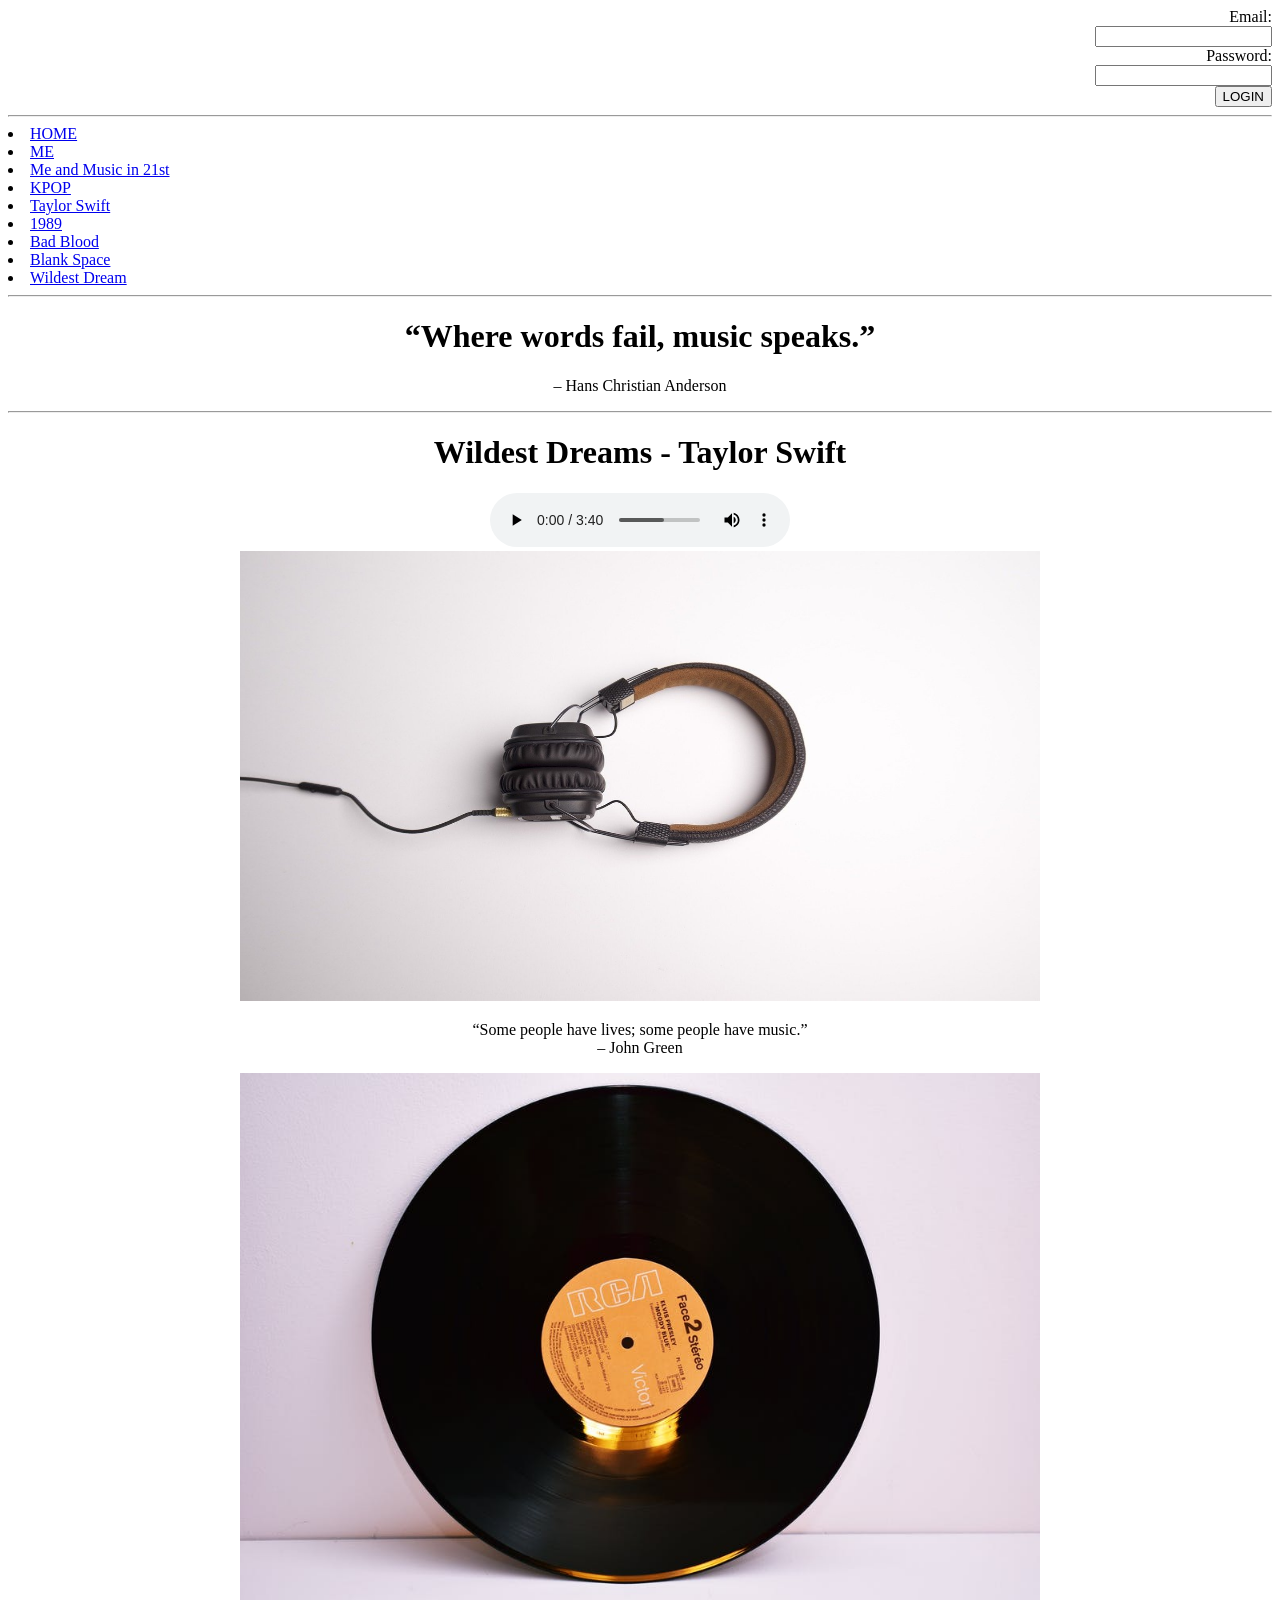
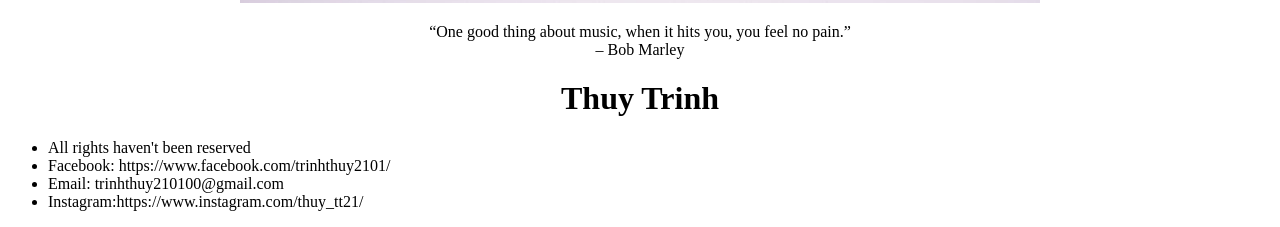
==== HTML/index.html @ 8790e018 "html" ====
<!DOCTYPE html>
<html lang="en">
<head>
    <meta charset="UTF-8">
    <meta name="viewport" content="width=device-width, initial-scale=1.0">
    <title>HOME</title>
  
</head>
<body align=center>
    <div align="right" id="head_navi">
        <form action="/HTML/trinhthuy.html">
            Email:<br>
            <input type="email">
            <br>
            Password:<br>
            <input type="number"><br>
            <input type="Submit" value="LOGIN">
        </form>
        <hr>
        <nav align="left">
            <li><a href="/HTML/index.html">HOME</a></li>
            <li><a href="/HTML/trinhthuy.html">ME</a></li>
            <li><a href="/HTML/music.html">Me and Music in 21st</a></li>
            <li><a href="/HTML/kpop.html">KPOP</a></li>
            <li><a href="/HTML/taylorswift.html">Taylor Swift</a></li>
            <li><a href="/HTML/1989.html">1989</a></li>
            <li><a href="/HTML/badblood.html">Bad Blood</a></li>
            <li><a href="/HTML/blankspace.html">Blank Space</a></li>
            <li><a href="/HTML/wildestdreams.html">Wildest Dream</a></li>
            <hr>
        </nav>
    <div align="center" id="body" >
        
        <h1>“Where words fail, music speaks.”
        </h1>
        <p>– Hans Christian Anderson</p>
        <hr>
        <div id="audio">
            <h1>Wildest Dreams - Taylor Swift</h1>
            <audio controls autoplay>
               <source src="sound/WildestDreams-TaylorSwift.mp3">
           </audio>
        </div>
        <img src="image/headphone.jpg" width=800 height=450/>
        <br/>
        <p>“Some people have lives; some people have music.”<br/>– John Green</p>
        <img src="image/disks.jpeg" width=800 height=530/>
        <p>“One good thing about music, when it hits you, you feel no pain.”<br/> – Bob Marley</p>
    </div>    
    <div align="left" id="footer">
        <h1 align="center">Thuy Trinh</h1>
        <ul>
            <li>All rights haven't been reserved</li>
            <li>Facebook: https://www.facebook.com/trinhthuy2101/</li>
            <li>Email: trinhthuy210100@gmail.com</li>
            <li>Instagram:https://www.instagram.com/thuy_tt21/</li>
        </ul>
    </div> 
</body>
</html>
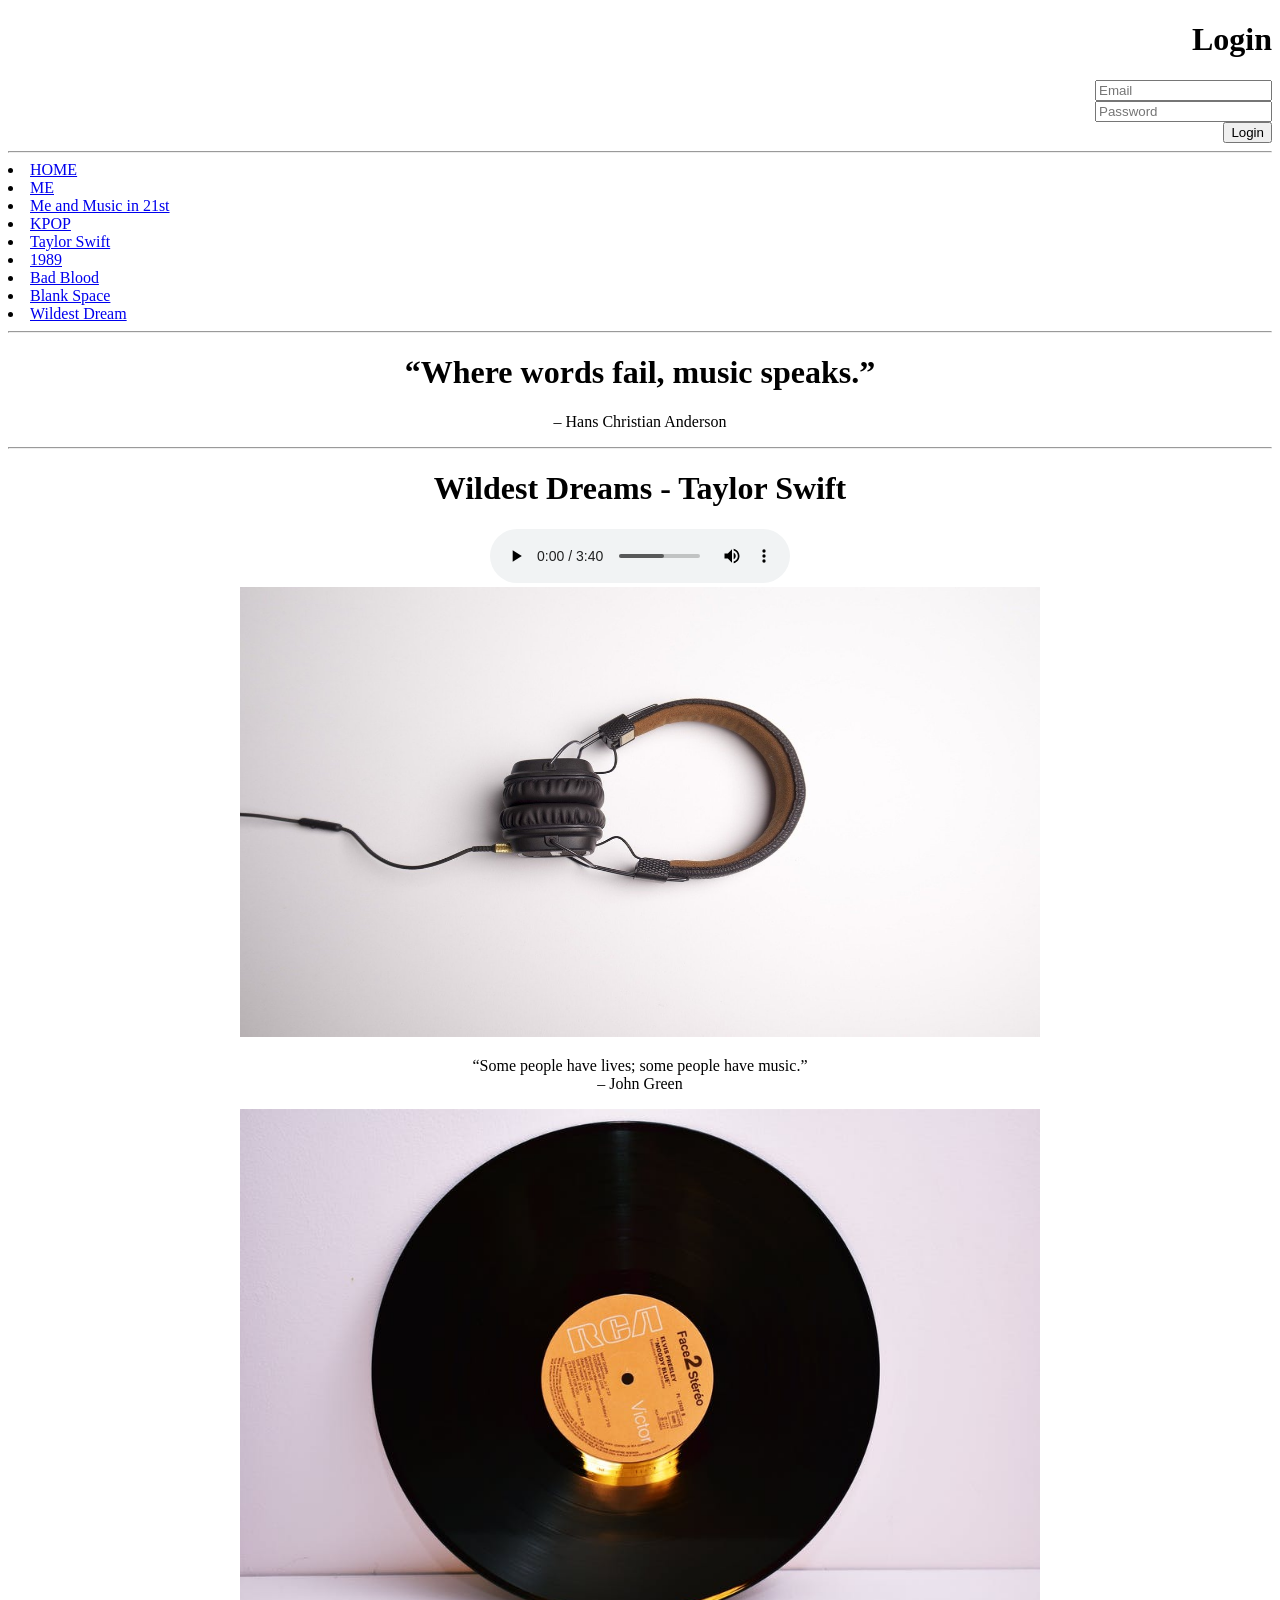
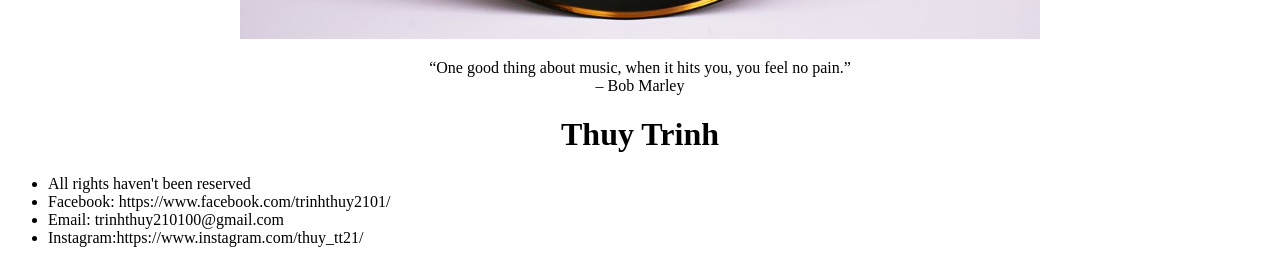
==== commit b64cdded: "resubmit" ====
--- a/HTML/index.html
+++ b/HTML/index.html
@@ -8,25 +8,25 @@
 </head>
 <body align=center>
     <div align="right" id="head_navi">
-        <form action="/HTML/trinhthuy.html">
-            Email:<br>
-            <input type="email">
-            <br>
-            Password:<br>
-            <input type="number"><br>
-            <input type="Submit" value="LOGIN">
+        <form action="" method="post">
+            <h1>Login</h1>
+            <input type="email" placeholder="Email">
+            <br/>
+            <input type="password" placeholder="Password">
+            <br/>
+            <button type="submit">Login</button>
         </form>
         <hr>
         <nav align="left">
-            <li><a href="/HTML/index.html">HOME</a></li>
-            <li><a href="/HTML/trinhthuy.html">ME</a></li>
-            <li><a href="/HTML/music.html">Me and Music in 21st</a></li>
-            <li><a href="/HTML/kpop.html">KPOP</a></li>
-            <li><a href="/HTML/taylorswift.html">Taylor Swift</a></li>
-            <li><a href="/HTML/1989.html">1989</a></li>
-            <li><a href="/HTML/badblood.html">Bad Blood</a></li>
-            <li><a href="/HTML/blankspace.html">Blank Space</a></li>
-            <li><a href="/HTML/wildestdreams.html">Wildest Dream</a></li>
+            <li><a href="index.html">HOME</a></li>
+            <li><a href="trinh-thuy.html">ME</a></li>
+            <li><a href="music.html">Me and Music in 21st</a></li>
+            <li><a href="kpop.html">KPOP</a></li>
+            <li><a href="taylor-swift.html">Taylor Swift</a></li>
+            <li><a href="1989.html">1989</a></li>
+            <li><a href="bad-blood.html">Bad Blood</a></li>
+            <li><a href="blank-space.html">Blank Space</a></li>
+            <li><a href="wildest-dreams.html">Wildest Dream</a></li>
             <hr>
         </nav>
     <div align="center" id="body" >
@@ -38,7 +38,7 @@
         <div id="audio">
             <h1>Wildest Dreams - Taylor Swift</h1>
             <audio controls autoplay>
-               <source src="sound/WildestDreams-TaylorSwift.mp3">
+               <source src="sound/Wildest-Dreams-Taylor-Swift.mp3">
            </audio>
         </div>
         <img src="image/headphone.jpg" width=800 height=450/>
